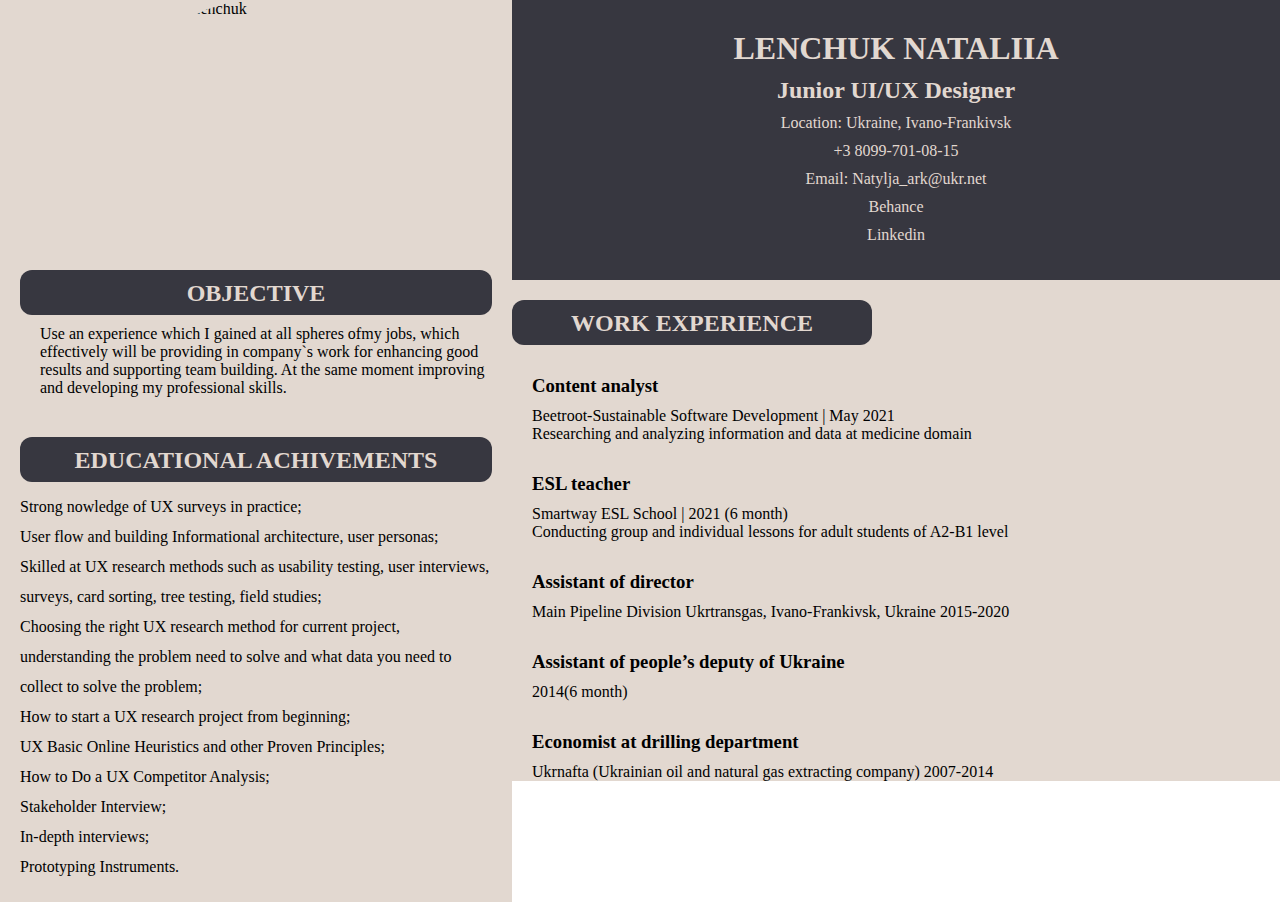
==== index.html @ c6ea2e55 "Add files via upload" ====
<!DOCTYPE html>
<html lang="en">
	<head>
		<meta charset="UTF-8">
		<meta name="viewport" content="width=device-width, initial-scale=1.0">
		<title>Document</title>
		<link rel="stylesheet" href="styles/styles.css">
	</head>
	<body>
		<div class="left_side">
			<div class="main_picture">
			<span>
				<img src="https://ca.slack-edge.com/T03U0Q8MW-U0227L13G2C-b3919d816cbd-512" alt="Nataly Lenchuk" class="center">
			</span>	
			</div>
			<div class="objective">
				<div class="h_frame">
				<h2>OBJECTIVE</h2>
				</div>
				<p>Use an experience which I gained at all spheres
ofmy jobs, which effectively will be providing 
in company`s work for enhancing good results 
and supporting team building. At the same moment improving and developing
my professional skills.</p>
			</div>
			<div class="educational_achivements">
				<div class="h_frame">
				<h2>EDUCATIONAL ACHIVEMENTS</h2>
				</div>
				<ul>
					<li>Strong nowledge of UX surveys in practice;</li>
					<li>User flow and building 	Informational architecture,
user personas;		</li>
					<li>Skilled at UX research methods such as usability testing, user interviews, surveys, card sorting, tree testing, field studies;</li>
					<li>Choosing the right UX research method for current project,  understanding the problem need to solve and what data you need to collect to solve the problem;</li>
					<li>How to start a UX research 	project from beginning;</li>
					<li>UX Basic Online Heuristics and other Proven Principles;</li>
					<li>How to Do a UX Competitor Analysis;</li>
					<li>Stakeholder Interview;</li>
					<li>In-depth interviews;</li>
					<li> Prototyping Instruments.</li></ul>
				
			</div>
		</div>
		<div class="right_row">
			<div class="hero_links">
				<h1>LENCHUK NATALIIA</h1>
				<h2>Junior UI/UX Designer</h2>
				<span class="location">Location: Ukraine, Ivano-Frankivsk</span>
				<a href="tel:0997010815">+3 8099-701-08-15</a>
				<a href="mailto">Email: Natylja_ark@ukr.net</a>
				<a href="https://www.behance.net/f2828ed2">Behance</a>
				<a href="https://www.linkedin.com/in/natalie-lenchuk-9824621a5/">Linkedin</a>
			</div>

			<div class="work_exp">
				<div class="h_frame_right">
					<h2>WORK EXPERIENCE</h2>
				</div>
				<h3>Content analyst</h3>
				<p>Beetroot-Sustainable Software Development | May 2021<br>Researching and analyzing information and data at medicine domain</p>
				<h3>ESL teacher</h3>
				<p>Smartway ESL School | 2021 (6 month)<br>Conducting group and individual lessons for adult students of A2-B1
level</p>
				<h3>Assistant of director</h3>
				<p>Main Pipeline Division Ukrtransgas, Ivano-Frankivsk, Ukraine
2015-2020</p>
				<h3>Assistant of people’s deputy of Ukraine</h3>
				<p>2014(6 month)</p>
				<h3>Economist at drilling department</h3>
				<p>Ukrnafta (Ukrainian oil and natural gas extracting company)
2007-2014</p>
				
			</div>
			<div class="work_exp"></div>
		</div>
	</body>
---- styles/styles.css ----
* {
	margin: 0;
	padding: 0;
	box-sizing: border-box;
}

.left_side {
	width: 40%;
	height: 100%;
	float: left;
	background-color: #E2D8D0;
}
.objective {
	background-color: #E2D8D0;
	padding-left: 20px;
	padding-right: 20px;

}

li {
	list-style-type: none;
	line-height: 30px;
}

.educational_achivements {
	
	background-color: #E2D8D0;
	padding: 20px;
}

img{
	border-radius: 50%;
	height: 250px;
}

.h_frame {
	height: 45px;
	background-color: #373740;
	text-align: center;
	margin-top: 20px;
	border-radius: 12px;

}

p {
	margin-top: 10px;
	margin-left: 20px;
}

ul {
	margin-top: 10px;
}
h2 { color: #E2D8D0;
	text-align: center;
	padding-top: 10px;
	
}

.right_row {
	 width: 60%;
    float: left;
    background-color: #E2D8D0;
}

.hero_links {
	height: 280px;
	background-color: #373740;
	padding-top: 30px;
}
.center {
	display: block;
	margin-left: auto;
	margin-right: auto;
	width: 50%;
}

h3 {
	margin-left: 20px;
	margin-top: 30px;
	font-family: syne
}

h1 {
	color: #E2D8D0;
	text-align: center;
}

.location {
	display: block;
	text-align: center;
	padding-top: 10px;
	color: #E2D8D0;
}
a  {
	display: block;
	text-align: center;
	text-decoration: none;
	padding-top: 10px;
	color: #E2D8D0;
}

.h_frame_right {
	height: 45px;
	width: 360px;
	background-color: #373740;
	text-align: center;
	margin-top: 20px;
	border-radius: 12px;
}
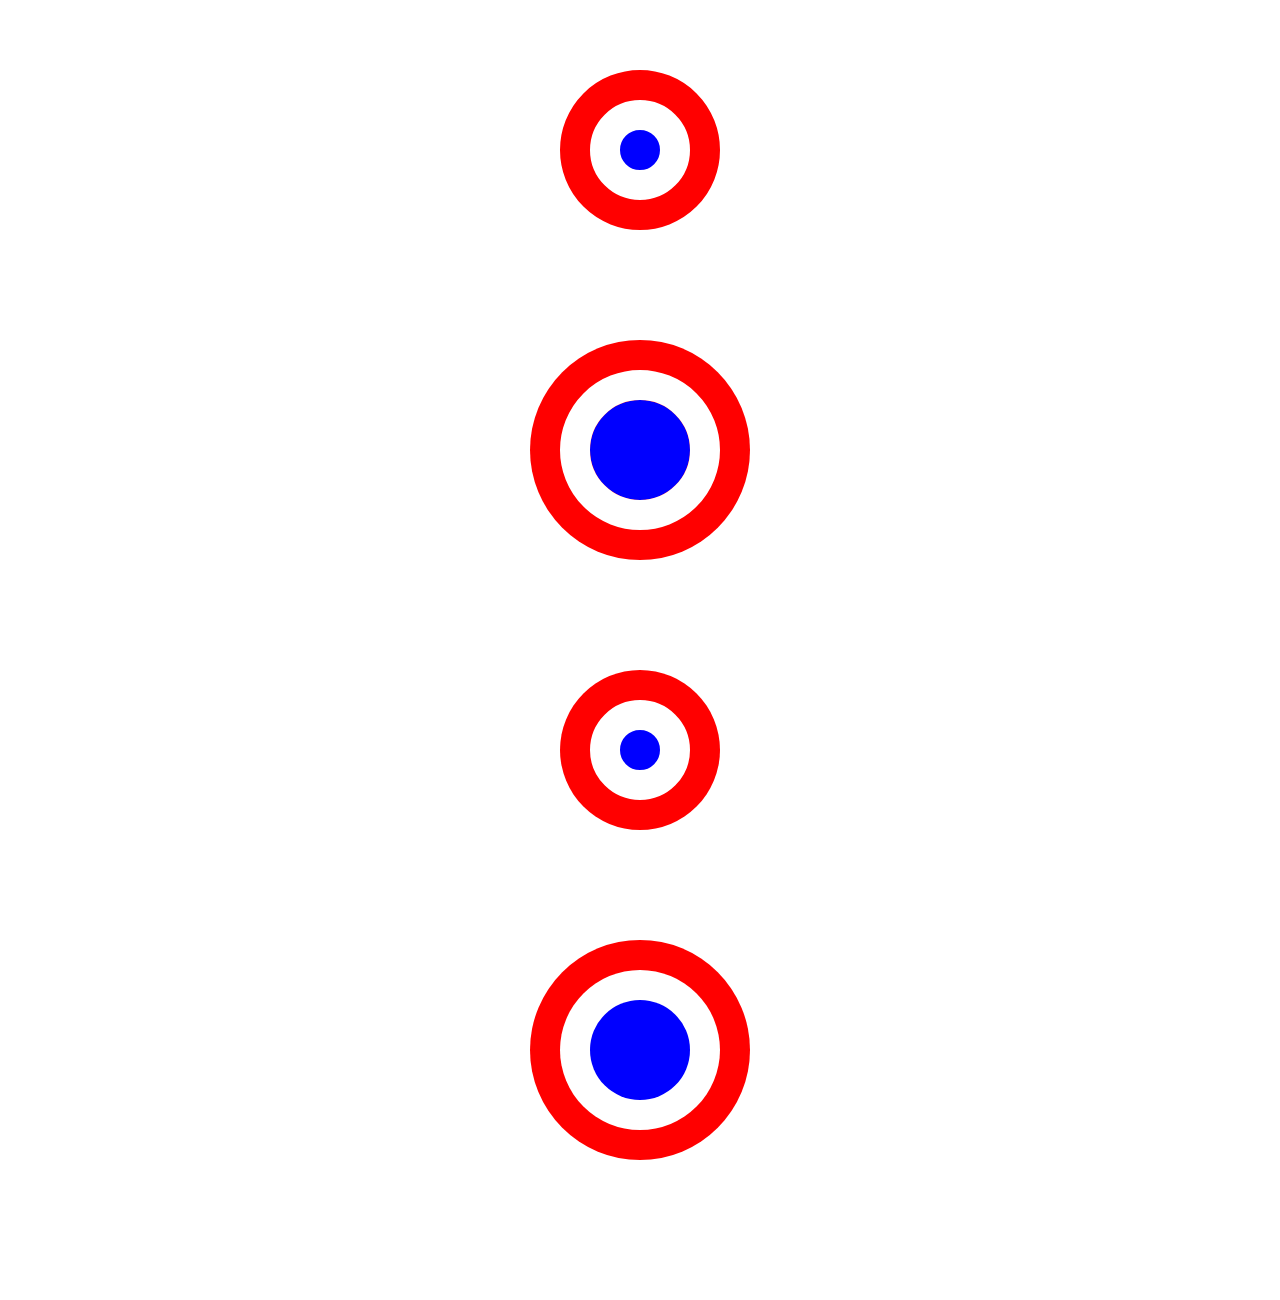
==== commit 65584d88: "Add files via upload" ====
--- a/index.html
+++ b/index.html
@@ -7,71 +7,11 @@
 		<link rel="stylesheet" href="styles/styles.css">
 	</head>
 	<body>
-		<div class="left_side">
-			<div class="main_picture">
-			<span>
-				<img src="https://ca.slack-edge.com/T03U0Q8MW-U0227L13G2C-b3919d816cbd-512" alt="Nataly Lenchuk" class="center">
-			</span>	
-			</div>
-			<div class="objective">
-				<div class="h_frame">
-				<h2>OBJECTIVE</h2>
-				</div>
-				<p>Use an experience which I gained at all spheres
-ofmy jobs, which effectively will be providing 
-in company`s work for enhancing good results 
-and supporting team building. At the same moment improving and developing
-my professional skills.</p>
-			</div>
-			<div class="educational_achivements">
-				<div class="h_frame">
-				<h2>EDUCATIONAL ACHIVEMENTS</h2>
-				</div>
-				<ul>
-					<li>Strong nowledge of UX surveys in practice;</li>
-					<li>User flow and building 	Informational architecture,
-user personas;		</li>
-					<li>Skilled at UX research methods such as usability testing, user interviews, surveys, card sorting, tree testing, field studies;</li>
-					<li>Choosing the right UX research method for current project,  understanding the problem need to solve and what data you need to collect to solve the problem;</li>
-					<li>How to start a UX research 	project from beginning;</li>
-					<li>UX Basic Online Heuristics and other Proven Principles;</li>
-					<li>How to Do a UX Competitor Analysis;</li>
-					<li>Stakeholder Interview;</li>
-					<li>In-depth interviews;</li>
-					<li> Prototyping Instruments.</li></ul>
-				
-			</div>
-		</div>
-		<div class="right_row">
-			<div class="hero_links">
-				<h1>LENCHUK NATALIIA</h1>
-				<h2>Junior UI/UX Designer</h2>
-				<span class="location">Location: Ukraine, Ivano-Frankivsk</span>
-				<a href="tel:0997010815">+3 8099-701-08-15</a>
-				<a href="mailto">Email: Natylja_ark@ukr.net</a>
-				<a href="https://www.behance.net/f2828ed2">Behance</a>
-				<a href="https://www.linkedin.com/in/natalie-lenchuk-9824621a5/">Linkedin</a>
-			</div>
-
-			<div class="work_exp">
-				<div class="h_frame_right">
-					<h2>WORK EXPERIENCE</h2>
-				</div>
-				<h3>Content analyst</h3>
-				<p>Beetroot-Sustainable Software Development | May 2021<br>Researching and analyzing information and data at medicine domain</p>
-				<h3>ESL teacher</h3>
-				<p>Smartway ESL School | 2021 (6 month)<br>Conducting group and individual lessons for adult students of A2-B1
-level</p>
-				<h3>Assistant of director</h3>
-				<p>Main Pipeline Division Ukrtransgas, Ivano-Frankivsk, Ukraine
-2015-2020</p>
-				<h3>Assistant of people’s deputy of Ukraine</h3>
-				<p>2014(6 month)</p>
-				<h3>Economist at drilling department</h3>
-				<p>Ukrnafta (Ukrainian oil and natural gas extracting company)
-2007-2014</p>
-				
-			</div>
-			<div class="work_exp"></div>
-		</div>
+		<div class='circle_1'></div>
+		<div class='circle_2'></div>
+		<div class='circle_3'></div>
+		<div class='circle_4'></div>
+		
+	
 	</body>
+</html>--- a/styles/styles.css
+++ b/styles/styles.css
@@ -4,125 +4,67 @@
 	box-sizing: border-box;
 }
 
-.left_side {
-	width: 40%;
-	height: 100%;
-	float: left;
-	background-color: #E2D8D0;
+.circle_1 {
+  height: 100px;
+  width: 100px;
+  background-color: blue;
+  
+  border-color: white;
+  border-width: 30px;
+  border-style: solid;
+
+  
+  outline-width: 30px;
+  outline-color: red;
+  outline-style: solid;
+  
+  margin: 100px auto;
+  margin-top: 100px;
+  margin-bottom: 200px;
+  -webkit-border-radius: 50%;
+  border-radius: 50%;
 }
-.objective {
-	background-color: #E2D8D0;
-	padding-left: 20px;
-	padding-right: 20px;
-
+.circle_2 {
+  height: 100px;
+  width: 100px;
+  background-color: blue;
+  margin: 100px auto;
+  margin-bottom: 200px;
+ 
+  outline-width: 30px;
+  outline-color: white;
+  outline-style: solid;
+    
+  box-shadow: 0 0 0 60px red;
+  border-radius: 50%;
+    
+  } 
+.circle_3 {
+  height: 100px;
+  width: 100px;
+  background-color: blue;
+  margin: 100px auto;
+  margin-bottom: 200px;
+  
+  border-color: white;
+  border-width: 30px;
+  border-style: solid;
+  
+  
+  box-shadow: 0 0 0 30px red;
+  border-radius: 50%;
 }
 
-li {
-	list-style-type: none;
-	line-height: 30px;
-}
+.circle_4  {
+  
+  height: 100px;
+  width: 100px;
+  background-color: blue;
+  margin: 100px auto;
+  margin-bottom: 200px;  
+  
+  box-shadow: 0 0 0 30px white,
+              0 0 0 60px red;
+  border-radius: 50%;
+} 
 
-.educational_achivements {
-	
-	background-color: #E2D8D0;
-	padding: 20px;
-}
-
-img{
-	border-radius: 50%;
-	height: 250px;
-}
-
-.h_frame {
-	height: 45px;
-	background-color: #373740;
-	text-align: center;
-	margin-top: 20px;
-	border-radius: 12px;
-
-}
-
-p {
-	margin-top: 10px;
-	margin-left: 20px;
-}
-
-ul {
-	margin-top: 10px;
-}
-h2 { color: #E2D8D0;
-	text-align: center;
-	padding-top: 10px;
-	
-}
-
-.right_row {
-	 width: 60%;
-    float: left;
-    background-color: #E2D8D0;
-}
-
-.hero_links {
-	height: 280px;
-	background-color: #373740;
-	padding-top: 30px;
-}
-.center {
-	display: block;
-	margin-left: auto;
-	margin-right: auto;
-	width: 50%;
-}
-
-h3 {
-	margin-left: 20px;
-	margin-top: 30px;
-	font-family: syne
-}
-
-h1 {
-	color: #E2D8D0;
-	text-align: center;
-}
-
-.location {
-	display: block;
-	text-align: center;
-	padding-top: 10px;
-	color: #E2D8D0;
-}
-a  {
-	display: block;
-	text-align: center;
-	text-decoration: none;
-	padding-top: 10px;
-	color: #E2D8D0;
-}
-
-.h_frame_right {
-	height: 45px;
-	width: 360px;
-	background-color: #373740;
-	text-align: center;
-	margin-top: 20px;
-	border-radius: 12px;
-}
-
-
-
-
-
-
-
-
-
-
-
-
-
-
-
-
-
-
-
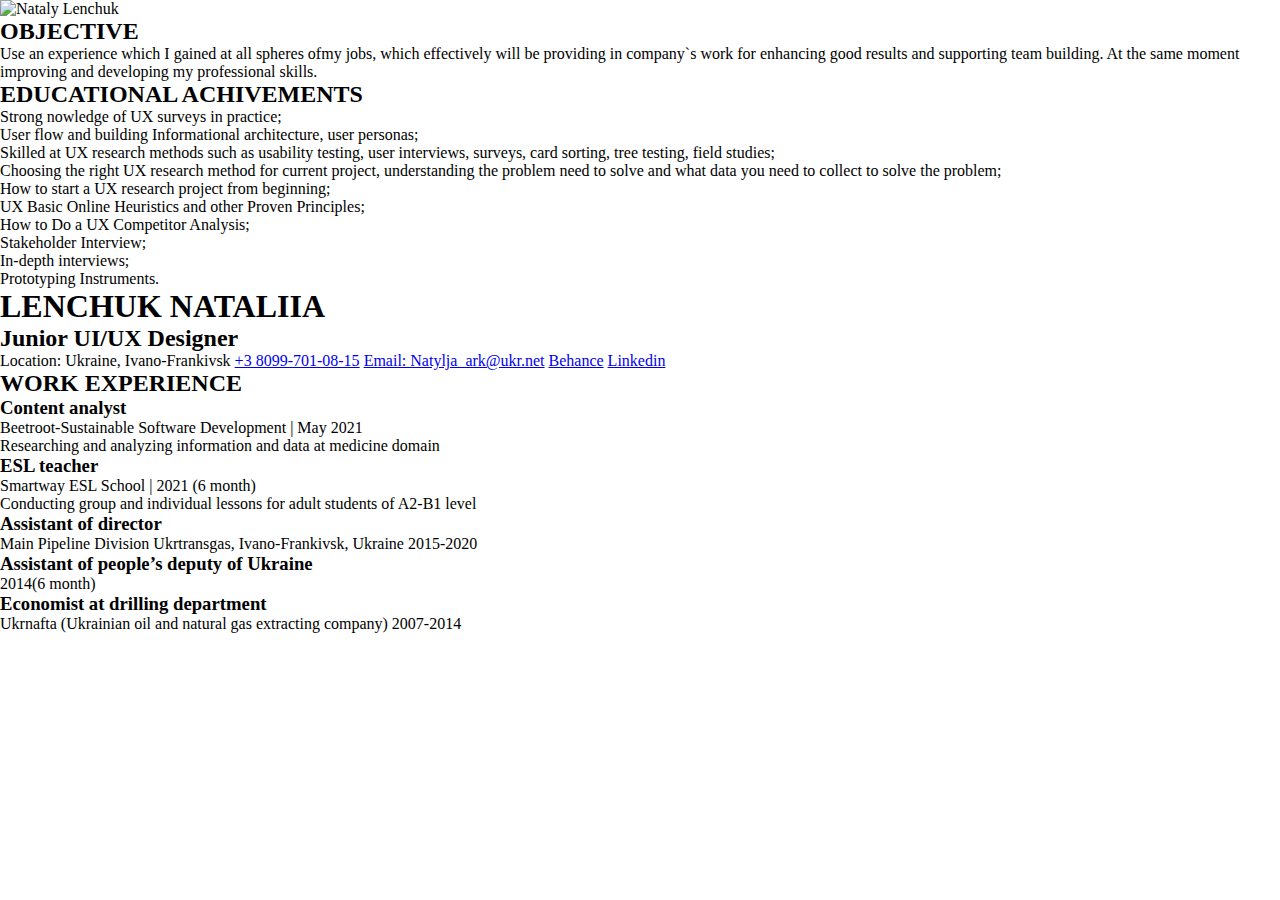
==== commit 6c9900a2: "Add files via upload" ====
--- a/index.html
+++ b/index.html
@@ -7,11 +7,71 @@
 		<link rel="stylesheet" href="styles/styles.css">
 	</head>
 	<body>
-		<div class='circle_1'></div>
-		<div class='circle_2'></div>
-		<div class='circle_3'></div>
-		<div class='circle_4'></div>
-		
-	
+		<div class="left_side">
+			<div class="main_picture">
+			<span>
+				<img src="https://ca.slack-edge.com/T03U0Q8MW-U0227L13G2C-b3919d816cbd-512" alt="Nataly Lenchuk" class="center">
+			</span>	
+			</div>
+			<div class="objective">
+				<div class="h_frame">
+				<h2>OBJECTIVE</h2>
+				</div>
+				<p>Use an experience which I gained at all spheres
+ofmy jobs, which effectively will be providing 
+in company`s work for enhancing good results 
+and supporting team building. At the same moment improving and developing
+my professional skills.</p>
+			</div>
+			<div class="educational_achivements">
+				<div class="h_frame">
+				<h2>EDUCATIONAL ACHIVEMENTS</h2>
+				</div>
+				<ul>
+					<li>Strong nowledge of UX surveys in practice;</li>
+					<li>User flow and building 	Informational architecture,
+user personas;		</li>
+					<li>Skilled at UX research methods such as usability testing, user interviews, surveys, card sorting, tree testing, field studies;</li>
+					<li>Choosing the right UX research method for current project,  understanding the problem need to solve and what data you need to collect to solve the problem;</li>
+					<li>How to start a UX research 	project from beginning;</li>
+					<li>UX Basic Online Heuristics and other Proven Principles;</li>
+					<li>How to Do a UX Competitor Analysis;</li>
+					<li>Stakeholder Interview;</li>
+					<li>In-depth interviews;</li>
+					<li> Prototyping Instruments.</li></ul>
+				
+			</div>
+		</div>
+		<div class="right_row">
+			<div class="hero_links">
+				<h1>LENCHUK NATALIIA</h1>
+				<h2>Junior UI/UX Designer</h2>
+				<span class="location">Location: Ukraine, Ivano-Frankivsk</span>
+				<a href="tel:0997010815">+3 8099-701-08-15</a>
+				<a href="mailto">Email: Natylja_ark@ukr.net</a>
+				<a href="https://www.behance.net/f2828ed2">Behance</a>
+				<a href="https://www.linkedin.com/in/natalie-lenchuk-9824621a5/">Linkedin</a>
+			</div>
+
+			<div class="work_exp">
+				<div class="h_frame_right">
+					<h2>WORK EXPERIENCE</h2>
+				</div>
+				<h3>Content analyst</h3>
+				<p>Beetroot-Sustainable Software Development | May 2021<br>Researching and analyzing information and data at medicine domain</p>
+				<h3>ESL teacher</h3>
+				<p>Smartway ESL School | 2021 (6 month)<br>Conducting group and individual lessons for adult students of A2-B1
+level</p>
+				<h3>Assistant of director</h3>
+				<p>Main Pipeline Division Ukrtransgas, Ivano-Frankivsk, Ukraine
+2015-2020</p>
+				<h3>Assistant of people’s deputy of Ukraine</h3>
+				<p>2014(6 month)</p>
+				<h3>Economist at drilling department</h3>
+				<p>Ukrnafta (Ukrainian oil and natural gas extracting company)
+2007-2014</p>
+				
+			</div>
+			<div class="work_exp"></div>
+		</div>
 	</body>
-</html>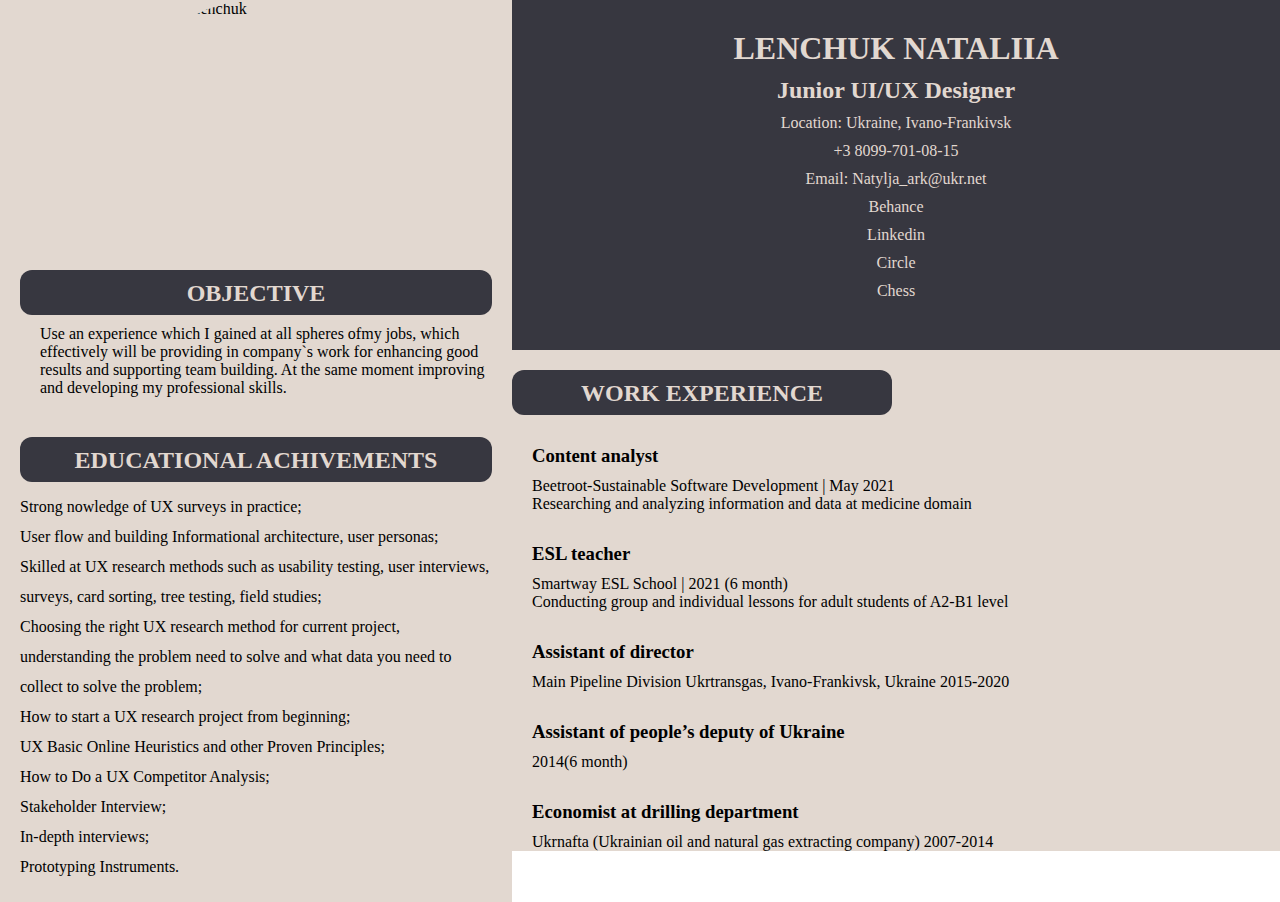
==== commit 12758da1: "Add files via upload" ====
--- a/index.html
+++ b/index.html
@@ -51,6 +51,8 @@
 				<a href="mailto">Email: Natylja_ark@ukr.net</a>
 				<a href="https://www.behance.net/f2828ed2">Behance</a>
 				<a href="https://www.linkedin.com/in/natalie-lenchuk-9824621a5/">Linkedin</a>
+				<a href="https://natatalylen.github.io/circle/">Circle</a>
+				<a href="https://natatalylen.github.io/chess_board/">Chess</a>
 			</div>
 
 			<div class="work_exp">
--- a/styles/styles.css
+++ b/styles/styles.css
@@ -4,67 +4,128 @@
 	box-sizing: border-box;
 }
 
-.circle_1 {
-  height: 100px;
-  width: 100px;
-  background-color: blue;
-  
-  border-color: white;
-  border-width: 30px;
-  border-style: solid;
+.left_side {
+	width: 40%;
+	height: 100%;
+	float: left;
+	background-color: #E2D8D0;
+}
+.objective {
+	background-color: #E2D8D0;
+	padding-left: 20px;
+	padding-right: 20px;
 
-  
-  outline-width: 30px;
-  outline-color: red;
-  outline-style: solid;
-  
-  margin: 100px auto;
-  margin-top: 100px;
-  margin-bottom: 200px;
-  -webkit-border-radius: 50%;
-  border-radius: 50%;
-}
-.circle_2 {
-  height: 100px;
-  width: 100px;
-  background-color: blue;
-  margin: 100px auto;
-  margin-bottom: 200px;
- 
-  outline-width: 30px;
-  outline-color: white;
-  outline-style: solid;
-    
-  box-shadow: 0 0 0 60px red;
-  border-radius: 50%;
-    
-  } 
-.circle_3 {
-  height: 100px;
-  width: 100px;
-  background-color: blue;
-  margin: 100px auto;
-  margin-bottom: 200px;
-  
-  border-color: white;
-  border-width: 30px;
-  border-style: solid;
-  
-  
-  box-shadow: 0 0 0 30px red;
-  border-radius: 50%;
 }
 
-.circle_4  {
-  
-  height: 100px;
-  width: 100px;
-  background-color: blue;
-  margin: 100px auto;
-  margin-bottom: 200px;  
-  
-  box-shadow: 0 0 0 30px white,
-              0 0 0 60px red;
-  border-radius: 50%;
-} 
+li {
+	list-style-type: none;
+	line-height: 30px;
+}
 
+.educational_achivements {
+	
+	background-color: #E2D8D0;
+	padding: 20px;
+}
+
+img{
+	border-radius: 50%;
+	height: 250px;
+}
+
+.h_frame {
+	height: 45px;
+	background-color: #373740;
+	text-align: center;
+	margin-top: 20px;
+	border-radius: 12px;
+
+}
+
+p {
+	margin-top: 10px;
+	margin-left: 20px;
+}
+
+ul {
+	margin-top: 10px;
+}
+h2 { color: #E2D8D0;
+	text-align: center;
+	padding-top: 10px;
+	
+}
+
+.right_row {
+	 width: 60%;
+    float: left;
+    background-color: #E2D8D0;
+}
+
+.hero_links {
+	height: 350px;
+	background-color: #373740;
+	padding-top: 30px;
+}
+.center {
+	display: block;
+	margin-left: auto;
+	margin-right: auto;
+	width: 50%;
+}
+
+h3 {
+	margin-left: 20px;
+	margin-top: 30px;
+	font-family: syne
+}
+
+h1 {
+	color: #E2D8D0;
+	text-align: center;
+}
+
+.location {
+	display: block;
+	text-align: center;
+	padding-top: 10px;
+	color: #E2D8D0;
+}
+a  {
+	display: block;
+	text-align: center;
+	text-decoration: none;
+	padding-top: 10px;
+	color: #E2D8D0;
+}
+
+.h_frame_right {
+	height: 45px;
+	width: 380px;
+	background-color: #373740;
+	text-align: center;
+	margin-top: 20px;
+	border-radius: 12px;
+}
+
+
+
+
+
+
+
+
+
+
+
+
+
+
+
+
+
+
+
+
+
+
